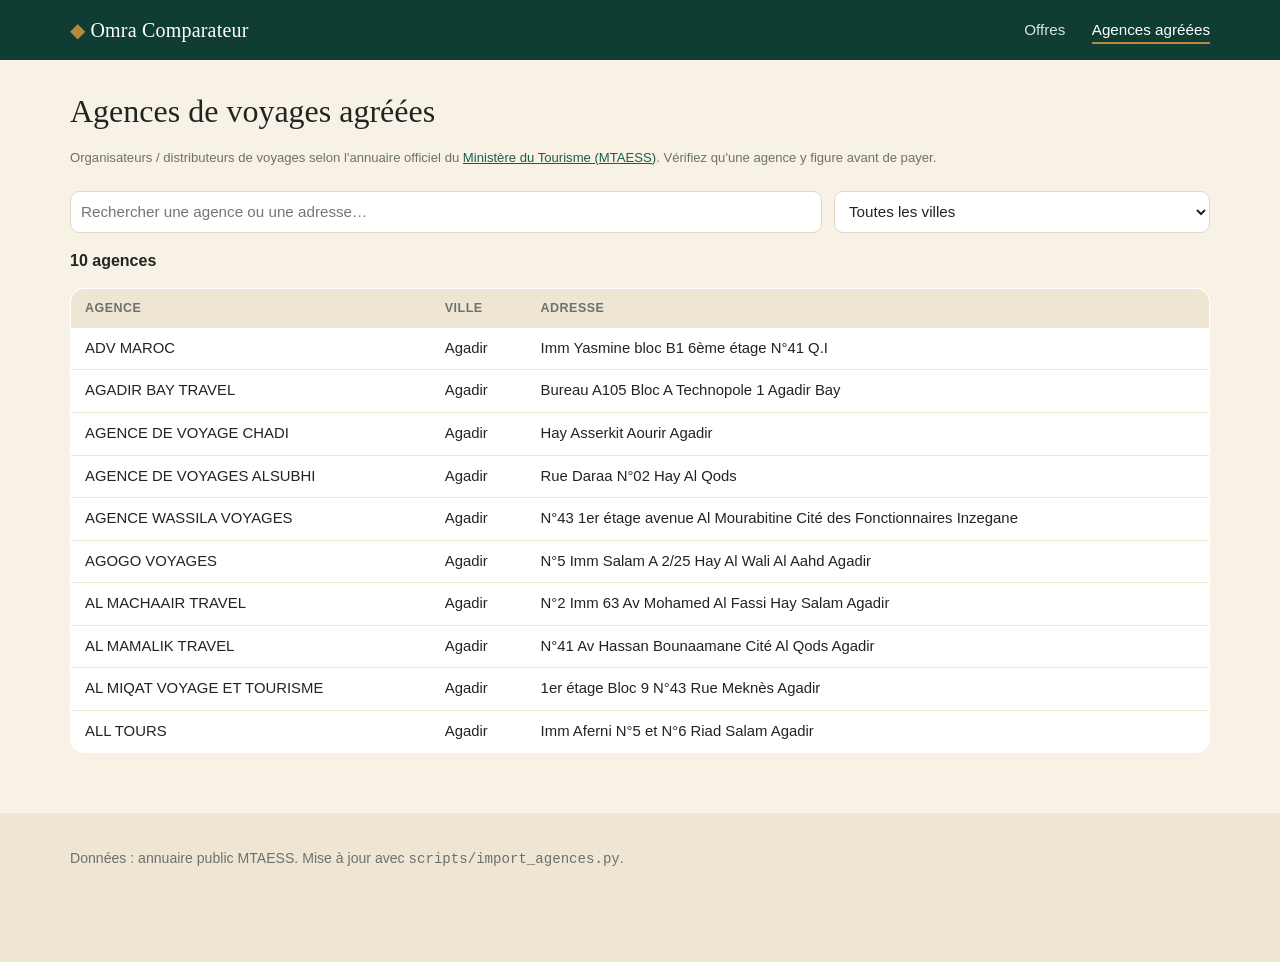
==== agences.html @ 4fe529d4 "Comparateur Omra : recherche par dates, comparateur, classement multi-critères, annuaire agences Co-" ====
<!DOCTYPE html>
<html lang="fr">
<head>
  <meta charset="utf-8">
  <meta name="viewport" content="width=device-width, initial-scale=1">
  <title>Agences de voyages agréées — Omra Comparateur</title>
  <link rel="stylesheet" href="assets/style.css">
</head>
<body>
  <header class="entete">
    <div class="conteneur entete-in">
      <a class="logo" href="index.html"><span class="logo-signe">◆</span> Omra Comparateur</a>
      <nav>
        <a href="index.html">Offres</a>
        <a href="agences.html" class="actif">Agences agréées</a>
      </nav>
    </div>
  </header>

  <main class="conteneur" style="padding-top:28px;padding-bottom:60px">
    <h1 style="font-family:var(--titre);font-weight:500;margin:0 0 6px">Agences de voyages agréées</h1>
    <p class="aide">Organisateurs / distributeurs de voyages selon l'annuaire officiel du
      <a href="https://mtaess.gov.ma/fr/annuaires/annuaire-des-agences-de-voyages/organisateurs-distributeurs-de-voyages/" target="_blank" rel="noopener">Ministère du Tourisme (MTAESS)</a>.
      Vérifiez qu'une agence y figure avant de payer.</p>

    <div class="annuaire-outils">
      <input type="search" id="q" placeholder="Rechercher une agence ou une adresse…">
      <select id="ville"><option value="">Toutes les villes</option></select>
    </div>
    <p id="compte" style="font-weight:600"></p>
    <table class="table-agences">
      <thead><tr><th>Agence</th><th>Ville</th><th>Adresse</th></tr></thead>
      <tbody id="corps"></tbody>
    </table>
  </main>

  <footer class="pied"><div class="conteneur"><p>Données : annuaire public MTAESS. Mise à jour avec <code>scripts/import_agences.py</code>.</p></div></footer>

  <script src="data/agences.js"></script>
  <script>
    (function () {
      const A = window.AGENCES || [];
      const $ = (s) => document.querySelector(s);
      const norm = (s) => s.normalize("NFD").replace(/[̀-ͯ]/g, "").toLowerCase();
      [...new Set(A.map((a) => a.ville))].sort((a, b) => a.localeCompare(b, "fr")).forEach((v) => $("#ville").add(new Option(v, v)));
      function rendre() {
        const q = norm($("#q").value.trim()), v = $("#ville").value;
        const r = A.filter((a) => (!v || a.ville === v) && (!q || norm(a.nom + " " + a.adresse).includes(q)));
        $("#compte").textContent = `${r.length} agence${r.length > 1 ? "s" : ""}`;
        const corps = $("#corps");
        corps.innerHTML = "";
        r.slice(0, 500).forEach((a) => {
          const tr = corps.insertRow();
          [a.nom, a.ville, a.adresse].forEach((t) => (tr.insertCell().textContent = t));
        });
      }
      $("#q").addEventListener("input", rendre);
      $("#ville").addEventListener("change", rendre);
      rendre();
    })();
  </script>
</body>
</html>
---- assets/style.css ----
:root {
  --vert: #0f3d33;
  --vert-2: #1d5c4d;
  --sable: #f7f1e6;
  --sable-2: #efe5d3;
  --or: #b8893b;
  --encre: #1f2622;
  --gris: #6b726d;
  --bord: #e2d8c5;
  --bon: #e3f2e8;
  --bon-texte: #17683f;
  --rayon: 14px;
  --titre: "Iowan Old Style", "Palatino Linotype", Palatino, Georgia, serif;
  --texte: -apple-system, "Segoe UI", Roboto, "Helvetica Neue", Arial, sans-serif;
}
* { box-sizing: border-box; }
body { margin: 0; font-family: var(--texte); color: var(--encre); background: var(--sable); line-height: 1.45; }
a { color: var(--vert-2); }
.conteneur { max-width: 1180px; margin: 0 auto; padding: 0 20px; }

/* En-tête */
.entete { background: var(--vert); color: #fff; }
.entete-in { display: flex; align-items: center; justify-content: space-between; height: 60px; }
.logo { color: #fff; text-decoration: none; font-family: var(--titre); font-size: 1.25rem; letter-spacing: .01em; }
.logo-signe { color: var(--or); }
.entete nav a { color: #d8e6e0; text-decoration: none; margin-left: 22px; font-size: .95rem; padding-bottom: 4px; }
.entete nav a.actif, .entete nav a:hover { color: #fff; border-bottom: 2px solid var(--or); }

/* Hero */
.hero { background: linear-gradient(160deg, var(--vert) 0%, var(--vert-2) 100%); color: #fff; padding: 46px 0 56px; position: relative; overflow: hidden; }
.hero::after { content: ""; position: absolute; inset: 0; background-image: radial-gradient(circle at 1px 1px, rgba(255,255,255,.07) 1px, transparent 0); background-size: 22px 22px; pointer-events: none; }
.hero h1 { font-family: var(--titre); font-weight: 500; font-size: clamp(1.7rem, 3.6vw, 2.6rem); margin: 0 0 10px; max-width: 760px; }
.sous-titre { color: #cfe0d9; max-width: 680px; margin: 0 0 28px; }
.recherche { position: relative; z-index: 1; background: #fff; color: var(--encre); border-radius: var(--rayon); padding: 14px; display: grid; grid-template-columns: repeat(4, 1fr) auto; gap: 12px; align-items: end; box-shadow: 0 12px 30px rgba(0,0,0,.18); }
.recherche label { display: flex; flex-direction: column; font-size: .78rem; color: var(--gris); gap: 4px; font-weight: 600; text-transform: uppercase; letter-spacing: .04em; }
input, select { font: inherit; font-size: .95rem; color: var(--encre); border: 1px solid var(--bord); border-radius: 9px; padding: 9px 10px; background: #fff; width: 100%; }
input:focus, select:focus, button:focus-visible { outline: 2px solid var(--or); outline-offset: 1px; }
.btn-principal { background: var(--or); color: #fff; border: 0; border-radius: 10px; padding: 11px 22px; font: inherit; font-weight: 600; cursor: pointer; }
.btn-principal:hover { background: #a3772f; }
.btn-lien { background: none; border: 0; color: var(--vert-2); text-decoration: underline; cursor: pointer; font: inherit; padding: 6px 0; }

.bandeau-demo { background: #fff4d6; border-bottom: 1px solid #ecd9a3; color: #6d5414; text-align: center; padding: 9px 16px; font-size: .9rem; }

/* Mise en page */
.mise-en-page { display: grid; grid-template-columns: 270px 1fr; gap: 28px; padding-top: 28px; padding-bottom: 60px; }
.filtres { align-self: start; position: sticky; top: 16px; background: #fff; border: 1px solid var(--bord); border-radius: var(--rayon); padding: 18px; }
.filtres h2 { font-family: var(--titre); font-weight: 500; margin: 0 0 8px; font-size: 1.25rem; }
fieldset { border: 0; border-top: 1px solid var(--sable-2); padding: 12px 0 6px; margin: 0; }
legend { font-size: .78rem; font-weight: 700; text-transform: uppercase; letter-spacing: .04em; color: var(--gris); padding: 0; margin-bottom: 6px; display: flex; justify-content: space-between; width: 100%; }
legend output { text-transform: none; color: var(--vert); }
fieldset input[type=range] { margin-bottom: 10px; }
.radio { display: flex; gap: 8px; align-items: center; font-size: .92rem; padding: 3px 0; cursor: pointer; }
.radio input { width: auto; accent-color: var(--vert); }
input[type=range] { padding: 0; border: 0; accent-color: var(--vert); }
.etoiles-choix { display: flex; gap: 6px; flex-wrap: wrap; }
.etoiles-choix button { border: 1px solid var(--bord); background: #fff; border-radius: 20px; padding: 5px 11px; cursor: pointer; font: inherit; font-size: .88rem; }
.etoiles-choix button.actif { background: var(--vert); color: #fff; border-color: var(--vert); }
.deux { display: grid; grid-template-columns: 1fr 1fr; gap: 8px; }
.poids { border-top: 1px solid var(--sable-2); padding-top: 12px; margin-top: 4px; }
.poids summary { cursor: pointer; font-weight: 600; font-size: .92rem; }
.poids label { display: block; font-size: .88rem; margin-top: 8px; }
.poids output { float: right; color: var(--vert); font-weight: 600; }
.aide { font-size: .82rem; color: var(--gris); }

/* Résultats */
.barre-resultats { display: flex; justify-content: space-between; align-items: center; gap: 12px; margin-bottom: 14px; flex-wrap: wrap; }
.barre-resultats p { margin: 0; font-weight: 600; }
.barre-resultats label { display: flex; align-items: center; gap: 8px; font-size: .9rem; color: var(--gris); }
.barre-resultats select { width: auto; }
.liste { list-style: none; padding: 0; margin: 0; display: grid; gap: 14px; }
.vide { background: #fff; border: 1px dashed var(--bord); border-radius: var(--rayon); padding: 30px; text-align: center; color: var(--gris); }

.offre { background: #fff; border: 1px solid var(--bord); border-radius: var(--rayon); padding: 16px 18px; transition: box-shadow .15s, border-color .15s; }
.offre:hover { box-shadow: 0 6px 18px rgba(15,61,51,.08); }
.offre.selection { border-color: var(--or); box-shadow: 0 0 0 2px rgba(184,137,59,.25); }
.offre-tete { display: flex; justify-content: space-between; align-items: start; gap: 12px; }
.agence { margin: 0; font-weight: 700; font-size: 1.02rem; }
.agence .rang { color: var(--or); font-family: var(--titre); margin-right: 6px; }
.dates { margin: 2px 0 0; color: var(--gris); font-size: .9rem; }
.score { min-width: 58px; text-align: center; background: var(--sable); border-radius: 12px; padding: 6px 8px; }
.score span { display: block; font-family: var(--titre); font-size: 1.4rem; color: var(--vert); line-height: 1; }
.score small { font-size: .68rem; text-transform: uppercase; color: var(--gris); letter-spacing: .05em; }
.offre-corps { display: grid; grid-template-columns: 1fr 1fr .8fr; gap: 12px; margin: 14px 0 10px; }
.hotel, .vol { background: var(--sable); border-radius: 10px; padding: 10px 12px; }
.lieu { margin: 0; font-size: .72rem; text-transform: uppercase; letter-spacing: .05em; color: var(--gris); font-weight: 700; }
.offre .nom { margin: 3px 0; font-weight: 600; font-size: .93rem; }
.meta { margin: 0; font-size: .86rem; color: var(--gris); display: flex; gap: 8px; flex-wrap: wrap; align-items: center; }
.etoiles { color: var(--or); letter-spacing: 1px; }
.dist::before { content: "🕌 "; }
.pastille { display: inline-block; border-radius: 20px; padding: 1px 9px; font-size: .78rem; font-weight: 600; }
.pastille.direct { background: var(--bon); color: var(--bon-texte); }
.pastille.escale { background: #fdeee0; color: #93501a; }
.inclus { margin: 0 0 10px; font-size: .84rem; color: var(--gris); }
.offre-pied { display: flex; justify-content: space-between; align-items: center; border-top: 1px solid var(--sable-2); padding-top: 10px; }
.prix strong { font-family: var(--titre); font-size: 1.5rem; color: var(--vert); font-weight: 600; }
.prix small { color: var(--gris); margin-left: 8px; font-size: .84rem; }
.comp-case { display: flex; gap: 6px; align-items: center; font-size: .9rem; cursor: pointer; }
.comp-case input { width: auto; accent-color: var(--or); }

/* Barre comparateur */
.comparateur-barre { position: fixed; bottom: 0; left: 0; right: 0; background: var(--vert); color: #fff; padding: 12px 0; box-shadow: 0 -6px 18px rgba(0,0,0,.15); z-index: 5; }
.barre-in { display: flex; justify-content: space-between; align-items: center; }
.comparateur-barre .btn-lien { color: #d8e6e0; margin-right: 12px; }

.comparateur { border: 0; border-radius: var(--rayon); padding: 0; width: min(1100px, 96vw); max-height: 90vh; }
.comparateur::backdrop { background: rgba(10,30,25,.55); }
.comp-tete { display: flex; justify-content: space-between; align-items: center; padding: 16px 20px; border-bottom: 1px solid var(--bord); position: sticky; top: 0; background: #fff; }
.comp-tete h2 { margin: 0; font-family: var(--titre); font-weight: 500; }
.fermer { border: 0; background: var(--sable); border-radius: 50%; width: 34px; height: 34px; cursor: pointer; font-size: 1rem; }
.comp-corps { overflow-x: auto; padding: 0 20px; }
.comparateur > .aide { padding: 0 20px 16px; }
.comp-corps table { border-collapse: collapse; width: 100%; font-size: .92rem; }
.comp-corps th, .comp-corps td { padding: 10px 12px; border-bottom: 1px solid var(--sable-2); text-align: left; vertical-align: top; }
.comp-corps th { color: var(--gris); font-weight: 600; width: 180px; white-space: nowrap; }
.comp-corps thead td { font-weight: 700; color: var(--vert); }
.comp-corps td.meilleur { background: var(--bon); color: var(--bon-texte); font-weight: 600; }

/* Annuaire */
.annuaire-outils { display: grid; grid-template-columns: 2fr 1fr; gap: 12px; margin: 24px 0 14px; }
.table-agences { width: 100%; border-collapse: collapse; background: #fff; border: 1px solid var(--bord); border-radius: var(--rayon); overflow: hidden; }
.table-agences th, .table-agences td { padding: 10px 14px; text-align: left; border-bottom: 1px solid var(--sable-2); font-size: .93rem; }
.table-agences th { background: var(--sable-2); font-size: .78rem; text-transform: uppercase; letter-spacing: .04em; color: var(--gris); }

.pied { background: var(--sable-2); padding: 20px 0 80px; font-size: .88rem; color: var(--gris); }

@media (max-width: 520px) {
  .logo { font-size: 1.05rem; white-space: nowrap; }
  .entete nav a { margin-left: 12px; font-size: .85rem; white-space: nowrap; }
}
@media (max-width: 900px) {
  .recherche { grid-template-columns: 1fr 1fr; }
  .recherche .btn-principal { grid-column: span 2; }
  .mise-en-page { grid-template-columns: 1fr; }
  .filtres { position: static; }
  .offre-corps { grid-template-columns: 1fr; }
  .annuaire-outils { grid-template-columns: 1fr; }
}
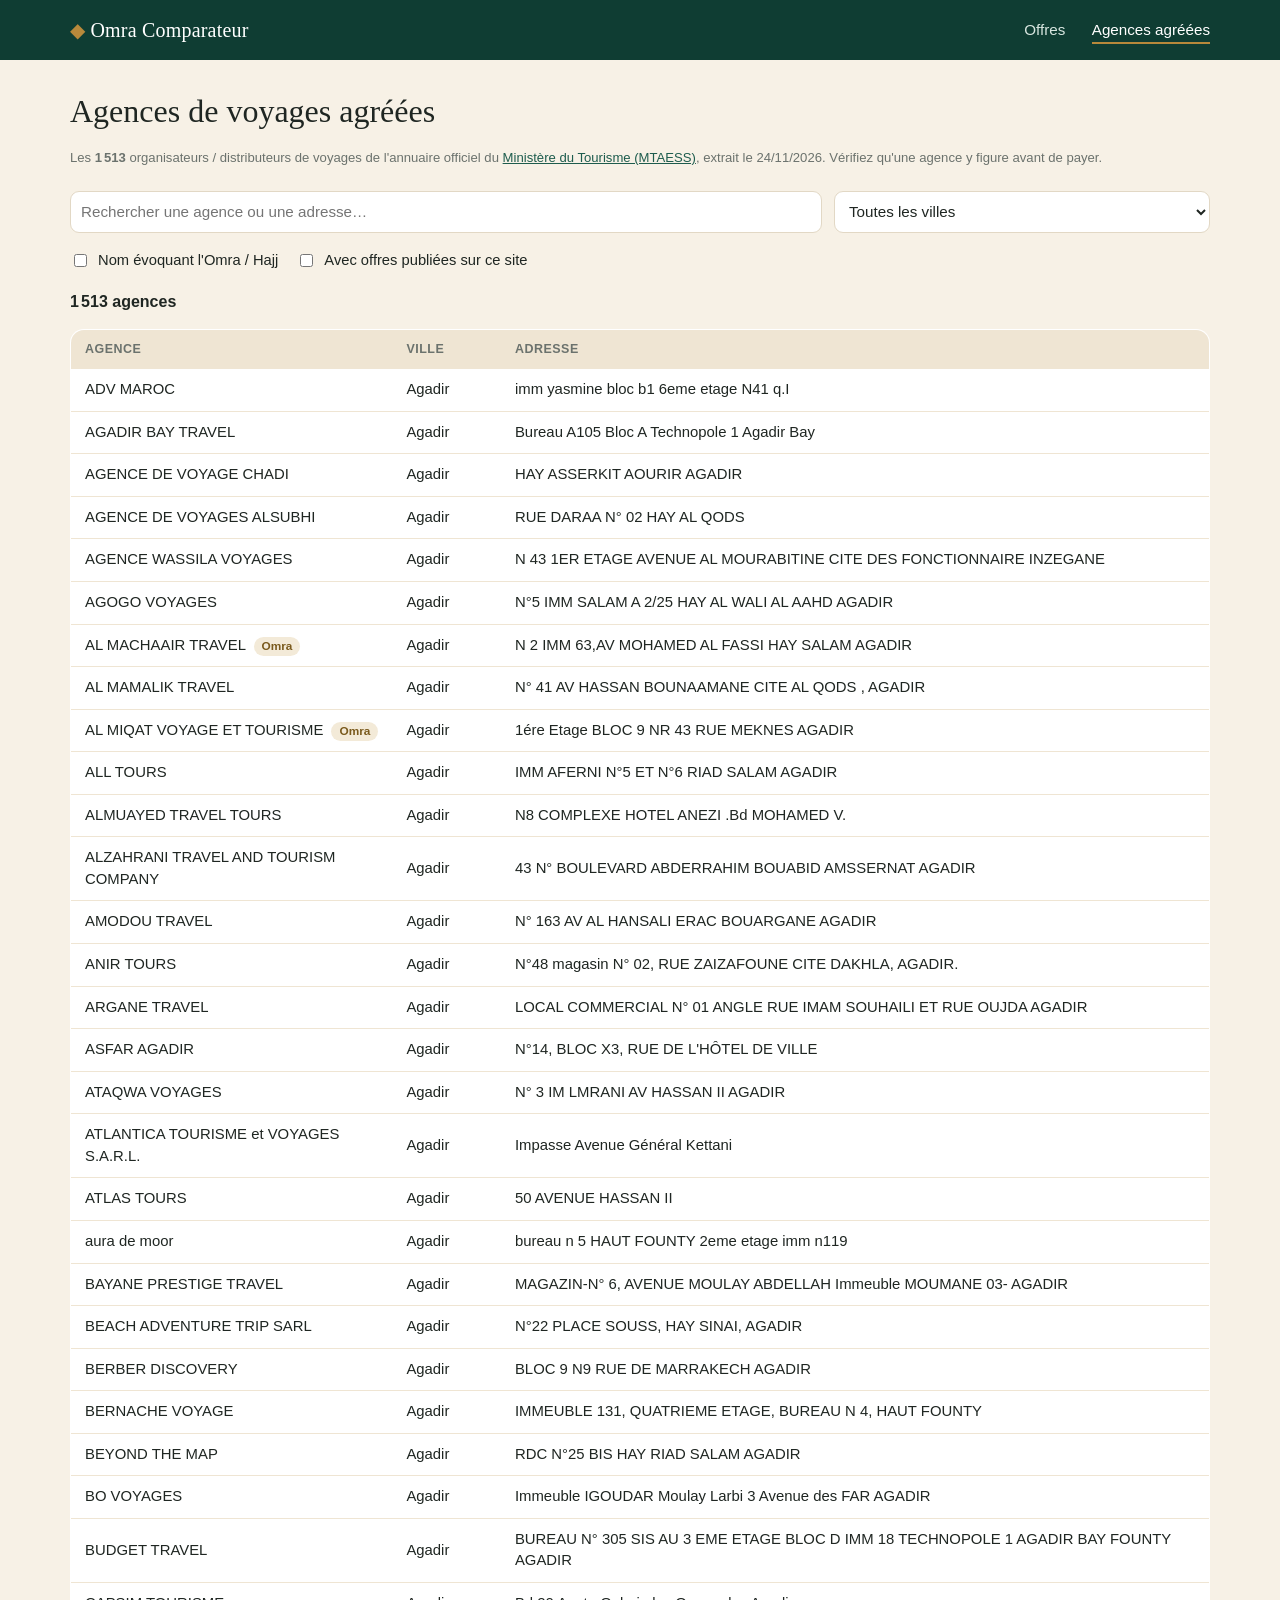
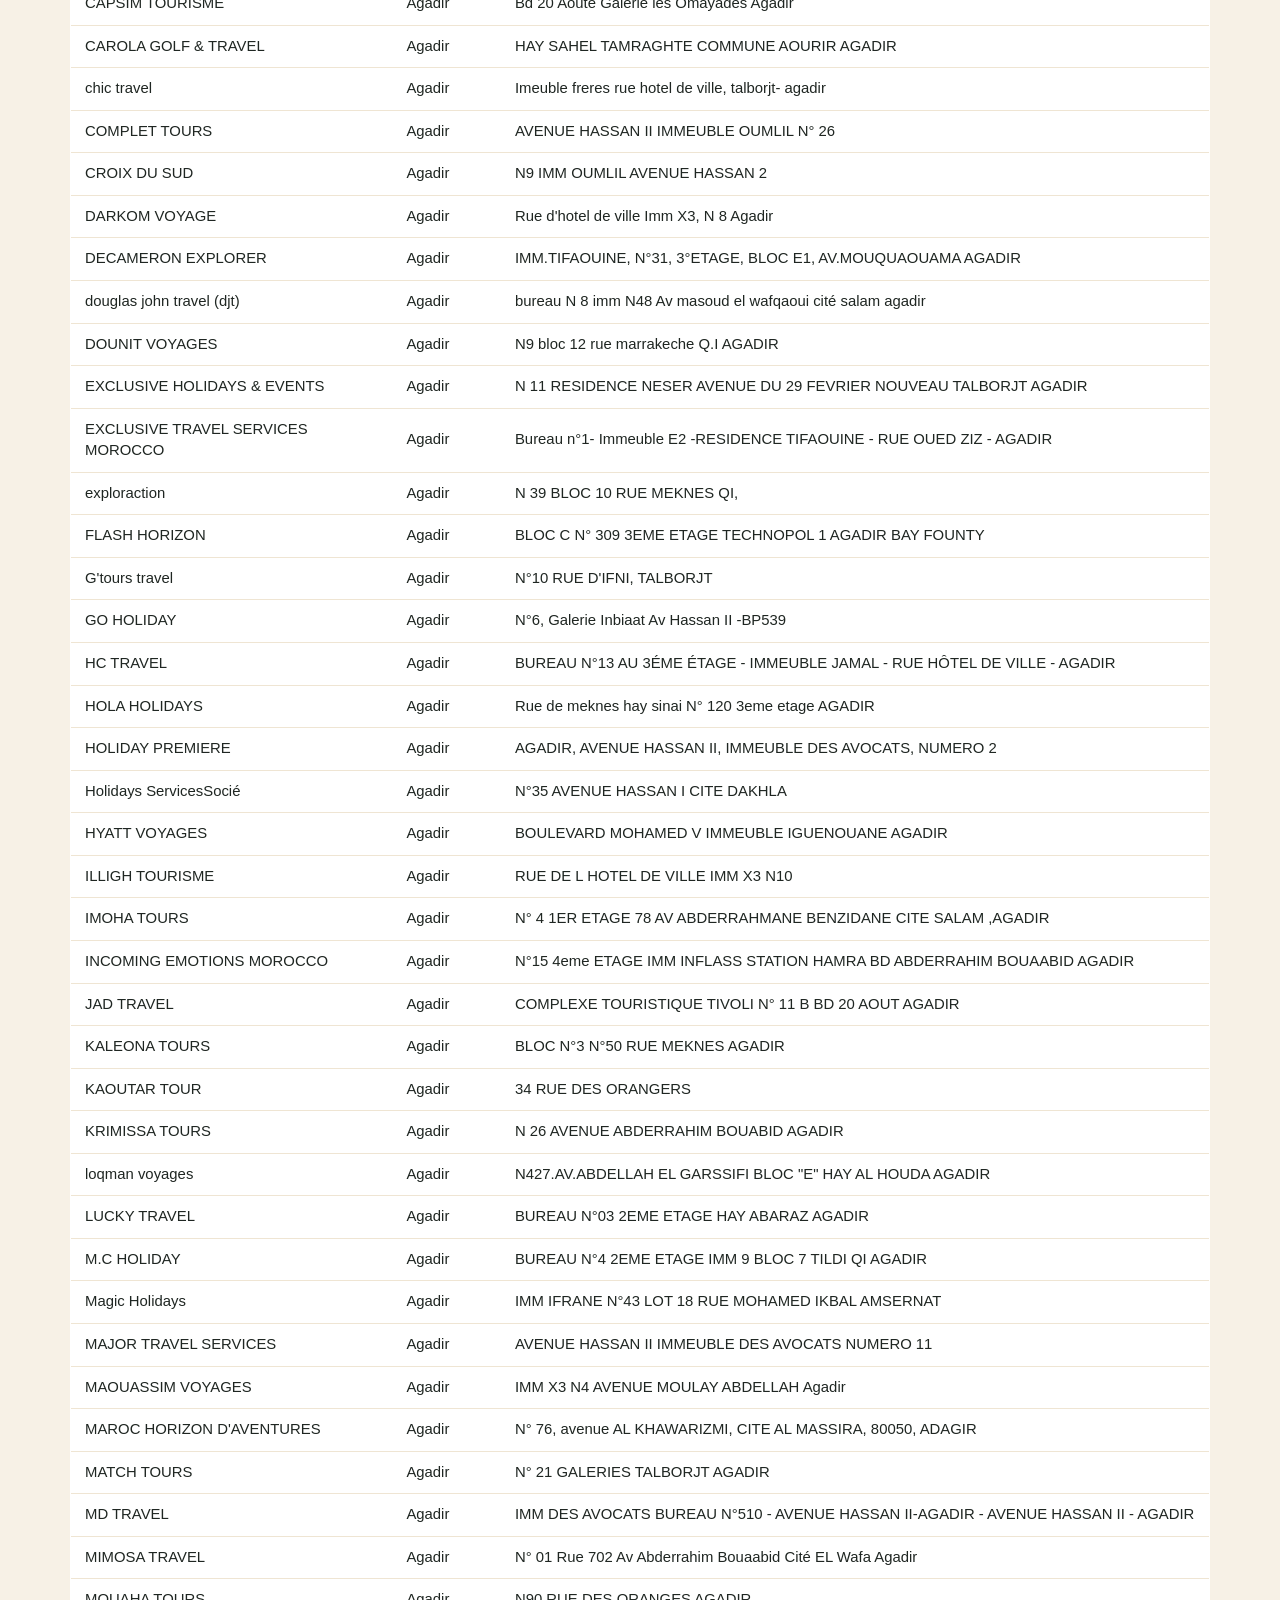
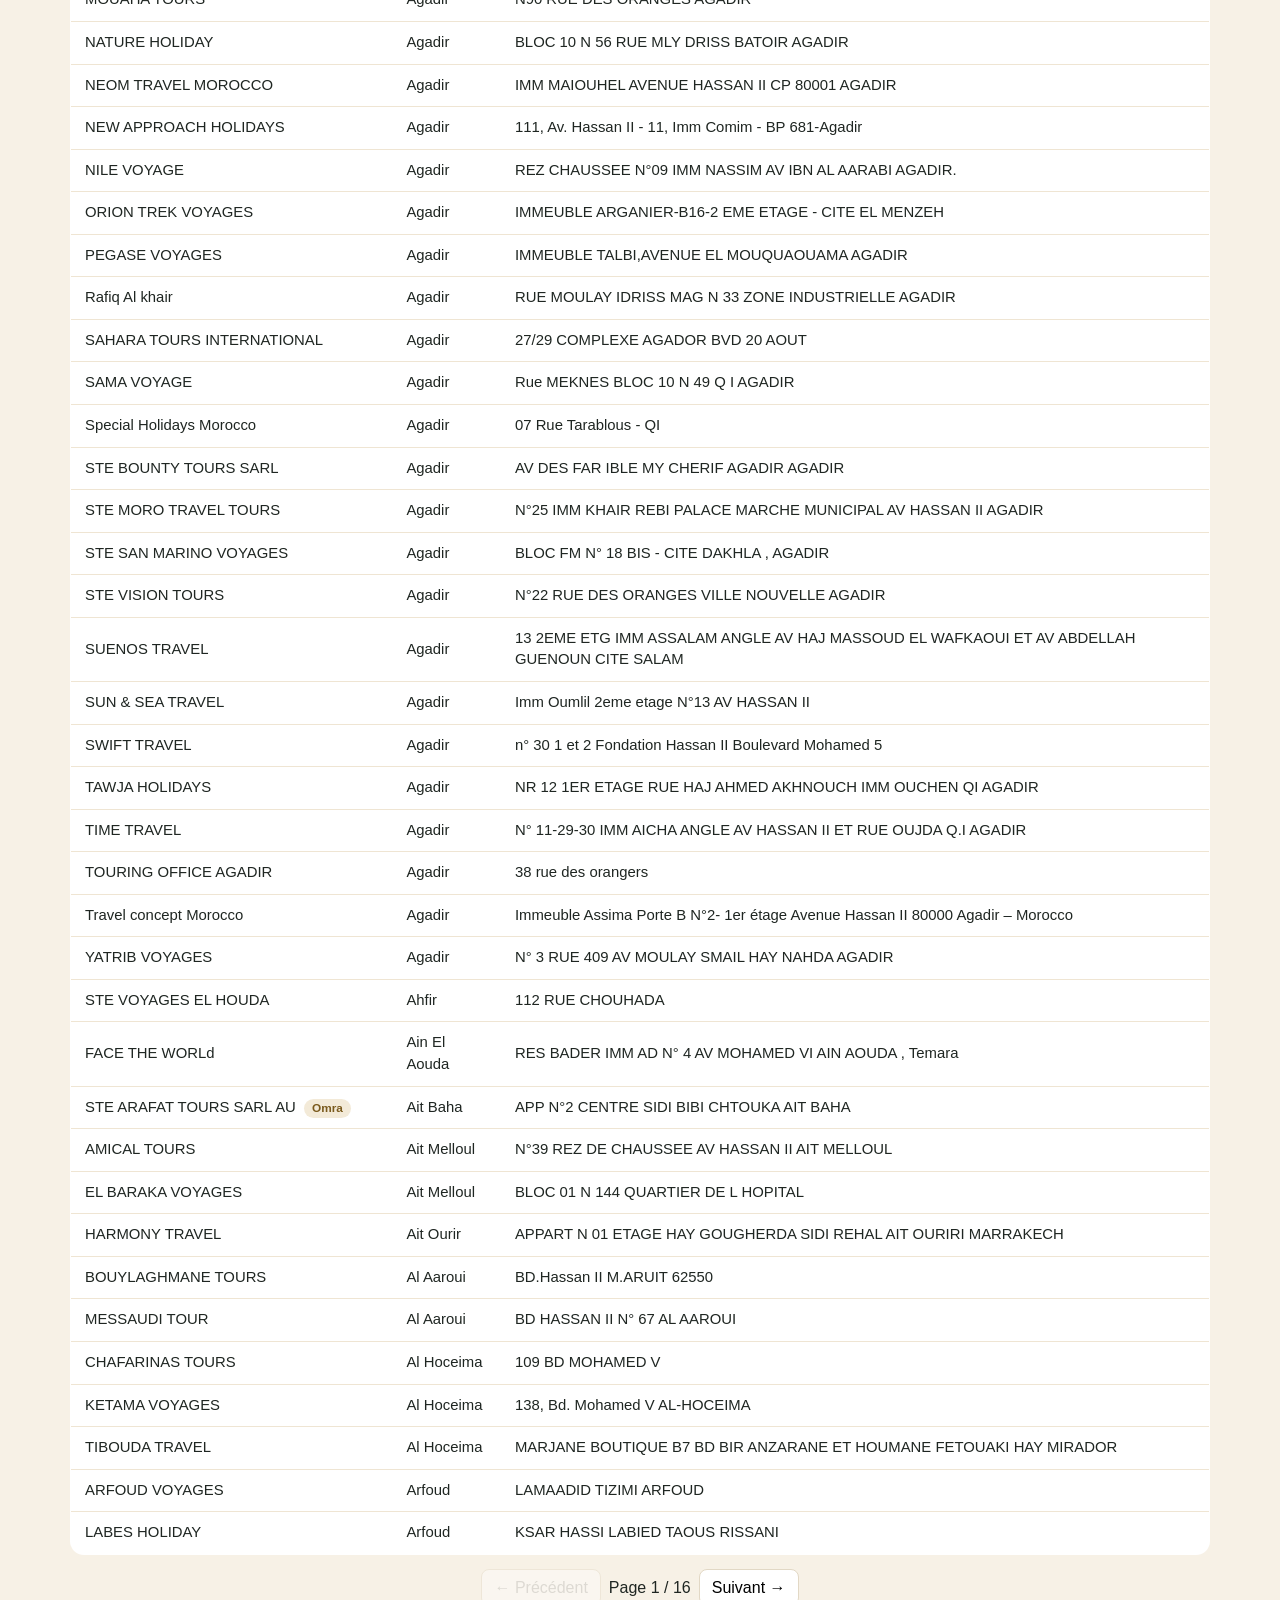
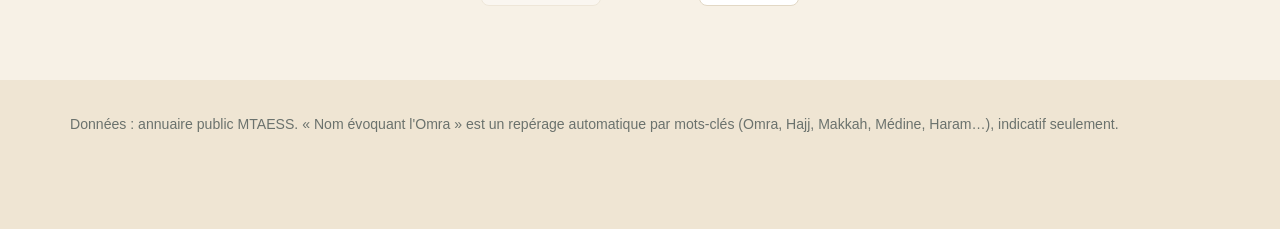
==== commit bb95d262: "Annuaire officiel complet (1 513 agences) et 19 offres Omra réelles - data/agences.js : export intég" ====
--- a/agences.html
+++ b/agences.html
@@ -19,43 +19,71 @@
 
   <main class="conteneur" style="padding-top:28px;padding-bottom:60px">
     <h1 style="font-family:var(--titre);font-weight:500;margin:0 0 6px">Agences de voyages agréées</h1>
-    <p class="aide">Organisateurs / distributeurs de voyages selon l'annuaire officiel du
-      <a href="https://mtaess.gov.ma/fr/annuaires/annuaire-des-agences-de-voyages/organisateurs-distributeurs-de-voyages/" target="_blank" rel="noopener">Ministère du Tourisme (MTAESS)</a>.
+    <p class="aide">Les <strong id="total"></strong> organisateurs / distributeurs de voyages de l'annuaire officiel du
+      <a href="https://mtaess.gov.ma/fr/annuaires/annuaire-des-agences-de-voyages/organisateurs-distributeurs-de-voyages/" target="_blank" rel="noopener">Ministère du Tourisme (MTAESS)</a>, extrait le 24/11/2026.
       Vérifiez qu'une agence y figure avant de payer.</p>
 
     <div class="annuaire-outils">
       <input type="search" id="q" placeholder="Rechercher une agence ou une adresse…">
       <select id="ville"><option value="">Toutes les villes</option></select>
     </div>
+    <p style="display:flex;gap:18px;flex-wrap:wrap;margin:0 0 10px">
+      <label class="radio"><input type="checkbox" id="omra"> Nom évoquant l'Omra / Hajj</label>
+      <label class="radio"><input type="checkbox" id="avecoffres"> Avec offres publiées sur ce site</label>
+    </p>
     <p id="compte" style="font-weight:600"></p>
     <table class="table-agences">
       <thead><tr><th>Agence</th><th>Ville</th><th>Adresse</th></tr></thead>
       <tbody id="corps"></tbody>
     </table>
+    <div class="pagination"><button id="prec">← Précédent</button><span id="page"></span><button id="suiv">Suivant →</button></div>
   </main>
 
-  <footer class="pied"><div class="conteneur"><p>Données : annuaire public MTAESS. Mise à jour avec <code>scripts/import_agences.py</code>.</p></div></footer>
+  <footer class="pied"><div class="conteneur"><p>Données : annuaire public MTAESS. « Nom évoquant l'Omra » est un repérage automatique par mots-clés (Omra, Hajj, Makkah, Médine, Haram…), indicatif seulement.</p></div></footer>
 
   <script src="data/agences.js"></script>
+  <script src="data/offres.js"></script>
   <script>
     (function () {
       const A = window.AGENCES || [];
+      const O = window.OFFRES || [];
       const $ = (s) => document.querySelector(s);
-      const norm = (s) => s.normalize("NFD").replace(/[̀-ͯ]/g, "").toLowerCase();
+      const norm = (s) => (s || "").normalize("NFD").replace(/[̀-ͯ]/g, "").toUpperCase().replace(/[^A-Z0-9]+/g, " ").trim();
+      const avecOffres = new Map();
+      O.forEach((o) => avecOffres.set(norm(o.agence), (avecOffres.get(norm(o.agence)) || 0) + 1));
+      const PAGE = 100;
+      let page = 0;
+      $("#total").textContent = A.length.toLocaleString("fr-FR");
       [...new Set(A.map((a) => a.ville))].sort((a, b) => a.localeCompare(b, "fr")).forEach((v) => $("#ville").add(new Option(v, v)));
+      const p = new URLSearchParams(location.search);
+      if (p.get("q")) $("#q").value = p.get("q");
       function rendre() {
-        const q = norm($("#q").value.trim()), v = $("#ville").value;
-        const r = A.filter((a) => (!v || a.ville === v) && (!q || norm(a.nom + " " + a.adresse).includes(q)));
-        $("#compte").textContent = `${r.length} agence${r.length > 1 ? "s" : ""}`;
+        const q = norm($("#q").value), v = $("#ville").value, om = $("#omra").checked, ao = $("#avecoffres").checked;
+        const r = A.filter((a) => (!v || a.ville === v) && (!q || norm(a.nom + " " + a.adresse).includes(q)) && (!om || a.omra_probable) && (!ao || avecOffres.has(norm(a.nom))));
+        const pages = Math.max(1, Math.ceil(r.length / PAGE));
+        page = Math.min(page, pages - 1);
+        $("#compte").textContent = `${r.length.toLocaleString("fr-FR")} agence${r.length > 1 ? "s" : ""}`;
+        $("#page").textContent = `Page ${page + 1} / ${pages}`;
+        $("#prec").disabled = page === 0;
+        $("#suiv").disabled = page >= pages - 1;
         const corps = $("#corps");
         corps.innerHTML = "";
-        r.slice(0, 500).forEach((a) => {
+        r.slice(page * PAGE, (page + 1) * PAGE).forEach((a) => {
           const tr = corps.insertRow();
-          [a.nom, a.ville, a.adresse].forEach((t) => (tr.insertCell().textContent = t));
+          const td = tr.insertCell();
+          td.textContent = a.nom;
+          if (a.omra_probable) { const b = document.createElement("span"); b.className = "badge omra"; b.textContent = "Omra"; td.append(" ", b); }
+          const n = avecOffres.get(norm(a.nom));
+          if (n) { const l = document.createElement("a"); l.className = "badge ok"; l.href = "index.html"; l.textContent = `${n} offre${n > 1 ? "s" : ""}`; td.append(" ", l); }
+          tr.insertCell().textContent = a.ville;
+          tr.insertCell().textContent = a.adresse;
         });
       }
-      $("#q").addEventListener("input", rendre);
-      $("#ville").addEventListener("change", rendre);
+      const reset = () => { page = 0; rendre(); };
+      $("#q").addEventListener("input", reset);
+      ["#ville", "#omra", "#avecoffres"].forEach((s) => $(s).addEventListener("change", reset));
+      $("#prec").addEventListener("click", () => { page--; rendre(); });
+      $("#suiv").addEventListener("click", () => { page++; rendre(); });
       rendre();
     })();
   </script>
--- a/assets/style.css
+++ b/assets/style.css
@@ -39,7 +39,7 @@
 .btn-principal:hover { background: #a3772f; }
 .btn-lien { background: none; border: 0; color: var(--vert-2); text-decoration: underline; cursor: pointer; font: inherit; padding: 6px 0; }
 
-.bandeau-demo { background: #fff4d6; border-bottom: 1px solid #ecd9a3; color: #6d5414; text-align: center; padding: 9px 16px; font-size: .9rem; }
+.bandeau-info { background: #eef5f1; border-bottom: 1px solid #cfe3d8; color: #1d4a3c; text-align: center; padding: 9px 16px; font-size: .9rem; }
 
 /* Mise en page */
 .mise-en-page { display: grid; grid-template-columns: 270px 1fr; gap: 28px; padding-top: 28px; padding-bottom: 60px; }
@@ -74,8 +74,8 @@
 .offre:hover { box-shadow: 0 6px 18px rgba(15,61,51,.08); }
 .offre.selection { border-color: var(--or); box-shadow: 0 0 0 2px rgba(184,137,59,.25); }
 .offre-tete { display: flex; justify-content: space-between; align-items: start; gap: 12px; }
-.agence { margin: 0; font-weight: 700; font-size: 1.02rem; }
-.agence .rang { color: var(--or); font-family: var(--titre); margin-right: 6px; }
+.titre { margin: 0; font-weight: 700; font-size: 1.05rem; }
+.titre .rang { color: var(--or); font-family: var(--titre); margin-right: 6px; }
 .dates { margin: 2px 0 0; color: var(--gris); font-size: .9rem; }
 .score { min-width: 58px; text-align: center; background: var(--sable); border-radius: 12px; padding: 6px 8px; }
 .score span { display: block; font-family: var(--titre); font-size: 1.4rem; color: var(--vert); line-height: 1; }
@@ -135,3 +135,25 @@
   .offre-corps { grid-template-columns: 1fr; }
   .annuaire-outils { grid-template-columns: 1fr; }
 }
+
+/* Données réelles */
+.agence { margin: 2px 0 0; color: var(--gris); font-size: .88rem; }
+.badge { display: inline-block; border-radius: 20px; padding: 1px 8px; font-size: .74rem; font-weight: 700; margin-left: 4px; white-space: nowrap; }
+.badge.ok { background: var(--bon); color: var(--bon-texte); }
+.badge.ko { background: #fdeee0; color: #93501a; }
+.badge.omra { background: #f3ead8; color: #7a5a1d; }
+.departs { margin: 10px 0 0; font-size: .88rem; }
+.hotel.inconnu .nom, .meta, .pastille.nc { color: var(--gris); }
+.pastille.nc { background: #eee; }
+.chambres { display: flex; flex-wrap: wrap; gap: 6px; margin: 0 0 8px; }
+.chip { border: 1px solid var(--bord); border-radius: 20px; padding: 2px 10px; font-size: .82rem; white-space: nowrap; }
+.chip.actif { background: var(--vert); color: #fff; border-color: var(--vert); }
+.note { margin: 0 0 8px; font-size: .84rem; color: #7a5a1d; }
+.note:empty, .inclus:empty { display: none; }
+.actions { display: flex; align-items: center; gap: 16px; }
+.lien-source { font-size: .9rem; font-weight: 600; }
+.comp-corps td.nc { color: #9aa09c; }
+.pagination { display: flex; gap: 8px; align-items: center; justify-content: center; margin: 14px 0; }
+.pagination button { border: 1px solid var(--bord); background: #fff; border-radius: 8px; padding: 6px 12px; cursor: pointer; font: inherit; }
+.pagination button:disabled { opacity: .4; cursor: default; }
+.radio input[type=checkbox] { width: auto; accent-color: var(--vert); }
